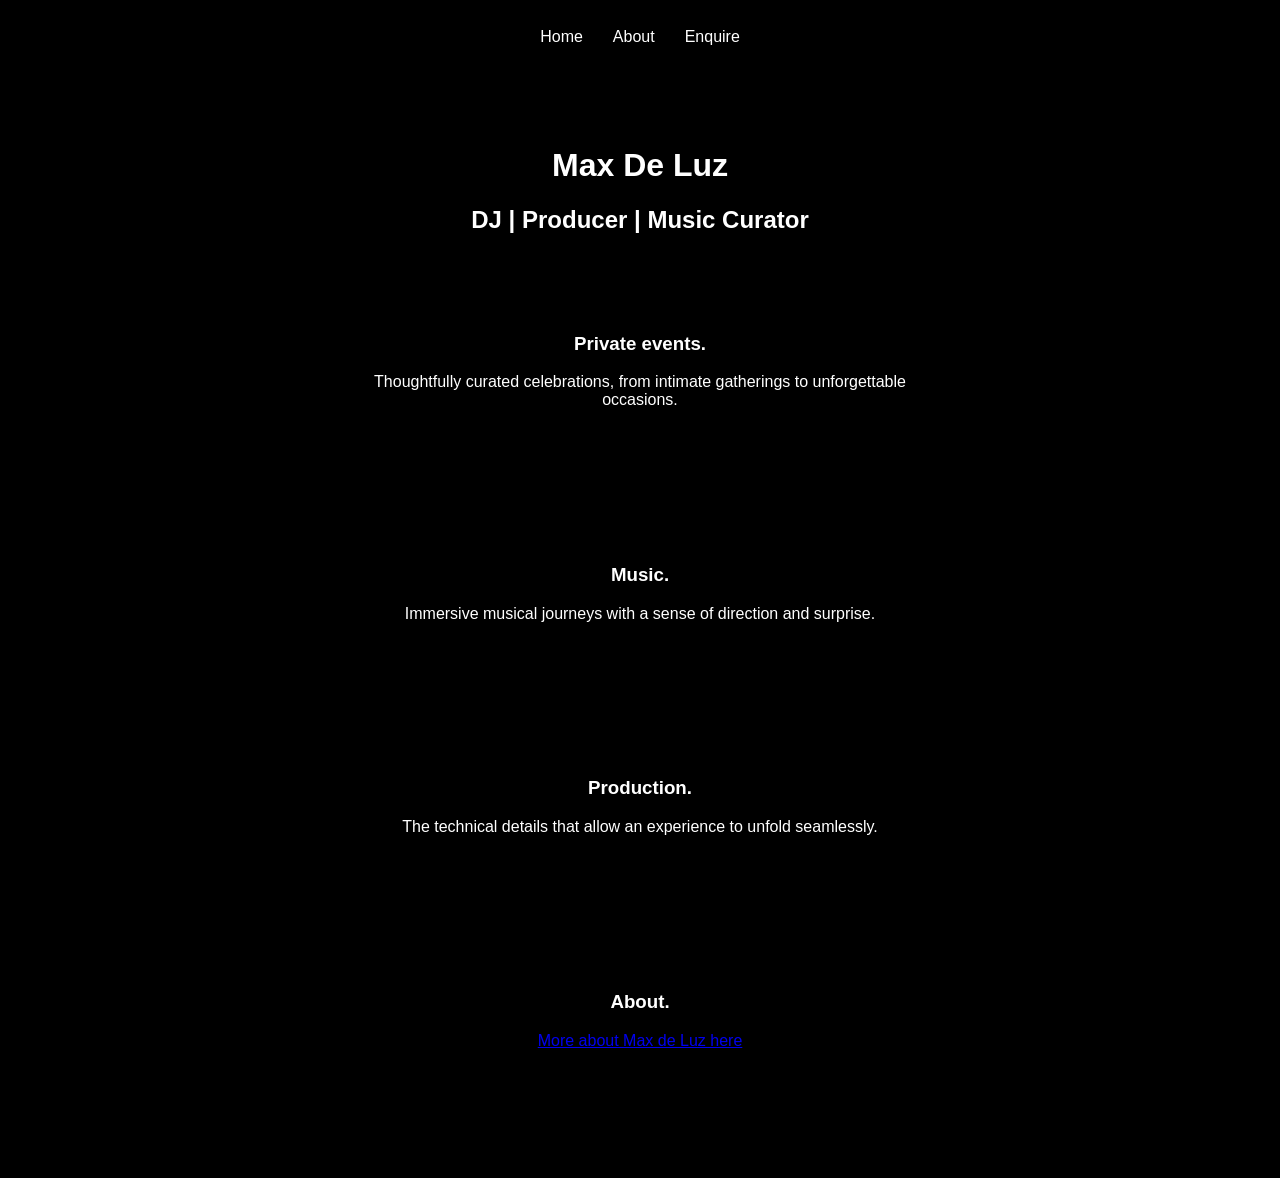
==== index.html @ c05750f9 "Add files via upload" ====
<!DOCTYPE html><html><head><link rel="stylesheet" href="style.css"></head><body><nav><a href="index.html">Home</a><a href="about.html">About</a><a href="enquire.html">Enquire</a></nav><main class="fade"><h1>Max De Luz</h1><h2>DJ | Producer | Music Curator</h2><section><h3>Private events.</h3><p>Thoughtfully curated celebrations, from intimate gatherings to unforgettable occasions.</p></section><section><h3>Music.</h3><p>Immersive musical journeys with a sense of direction and surprise.</p></section><section><h3>Production.</h3><p>The technical details that allow an experience to unfold seamlessly.</p></section><section><h3>About.</h3><a href="about.html">More about Max de Luz here</a></section></main><script src="script.js"></script></body></html>
---- style.css ----
body{background:#000;color:#fff;font-family:Helvetica,sans-serif;text-align:center}nav{padding:20px}nav a{color:#fff;margin:0 15px;text-decoration:none}main{max-width:600px;margin:0 auto;padding:60px 20px}section{padding:60px 0}.fade{opacity:0;transition:opacity 1s}.fade.visible{opacity:1}input,textarea,button{display:block;width:100%;margin:10px 0;padding:12px;background:#111;color:#fff;border:1px solid #333}
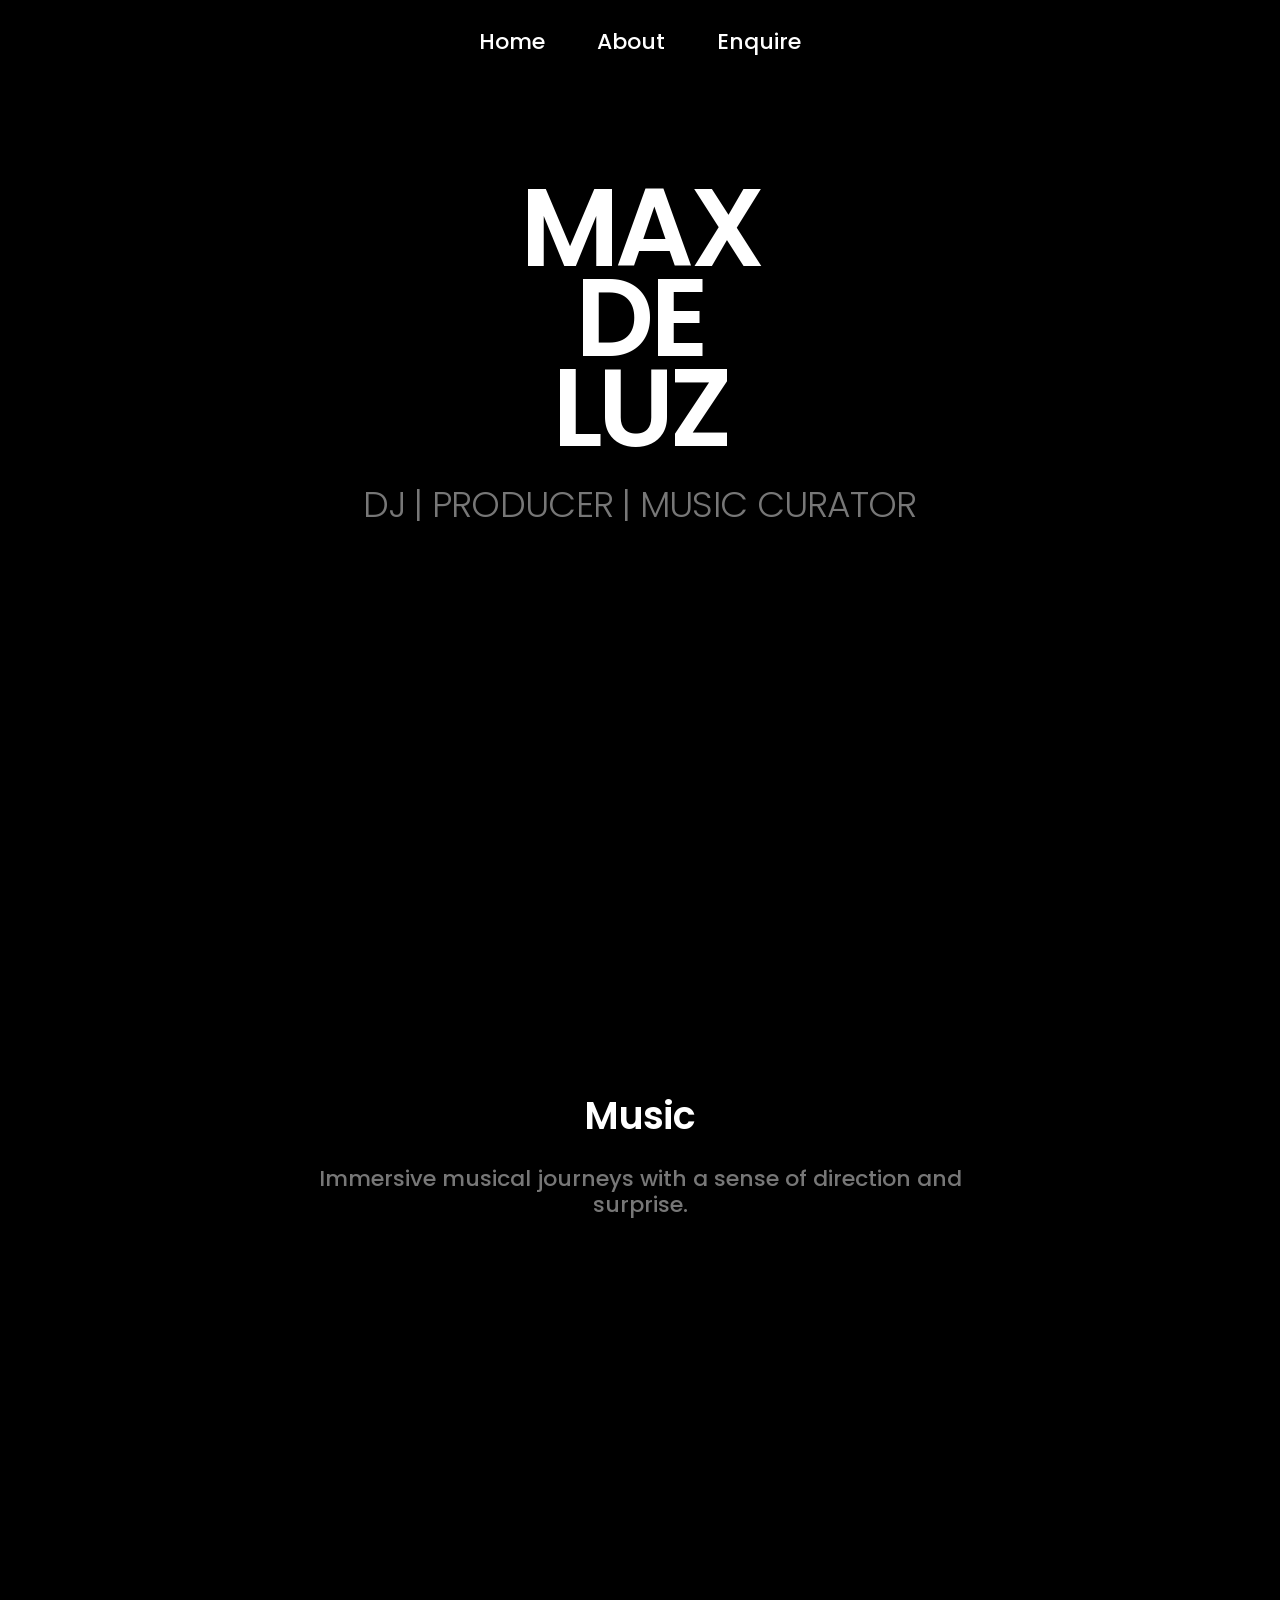
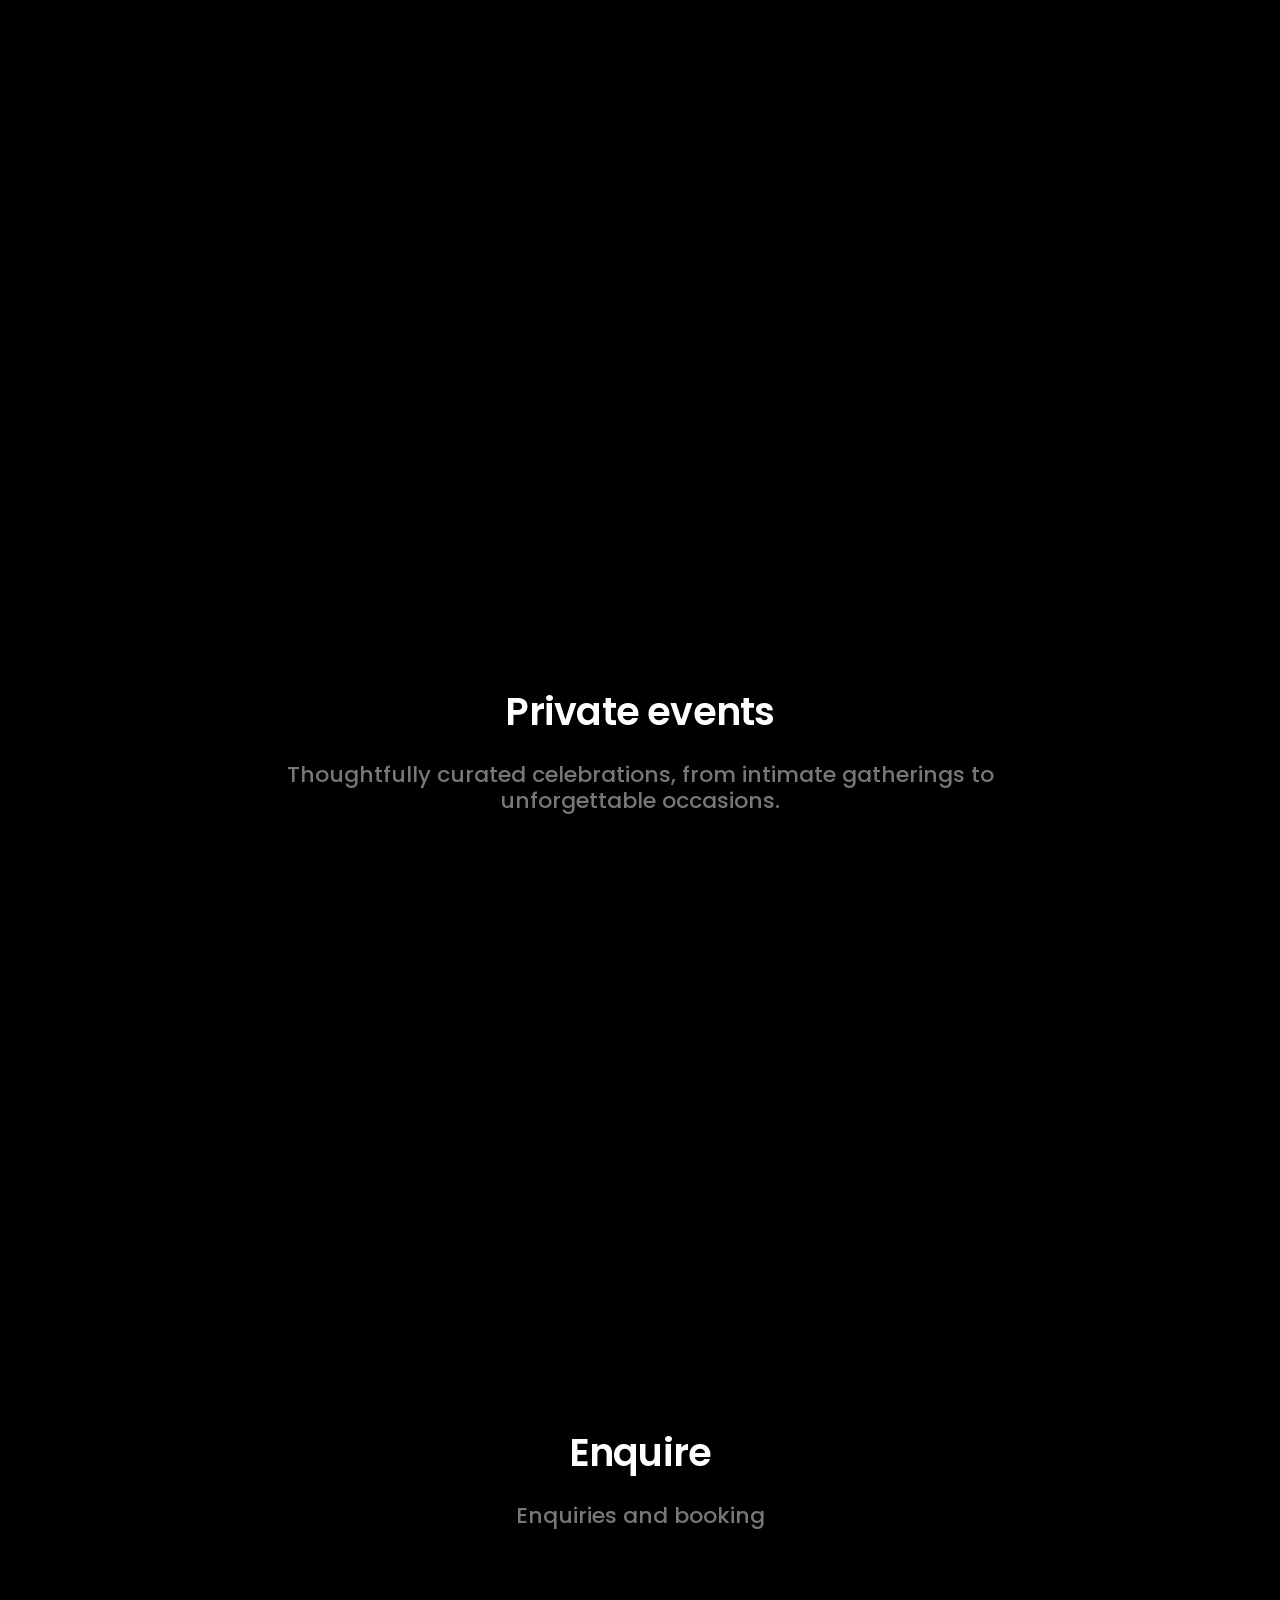
==== commit 25dbb843: "Add files via upload" ====
--- a/index.html
+++ b/index.html
@@ -1 +1,31 @@
-<!DOCTYPE html><html><head><link rel="stylesheet" href="style.css"></head><body><nav><a href="index.html">Home</a><a href="about.html">About</a><a href="enquire.html">Enquire</a></nav><main class="fade"><h1>Max De Luz</h1><h2>DJ | Producer | Music Curator</h2><section><h3>Private events.</h3><p>Thoughtfully curated celebrations, from intimate gatherings to unforgettable occasions.</p></section><section><h3>Music.</h3><p>Immersive musical journeys with a sense of direction and surprise.</p></section><section><h3>Production.</h3><p>The technical details that allow an experience to unfold seamlessly.</p></section><section><h3>About.</h3><a href="about.html">More about Max de Luz here</a></section></main><script src="script.js"></script></body></html>+<!DOCTYPE html>
+<html lang="en">
+<head>
+<meta charset="UTF-8">
+<meta name="viewport" content="width=device-width, initial-scale=1.0">
+<title>Max de Luz</title>
+<link rel="preconnect" href="https://fonts.googleapis.com">
+<link rel="preconnect" href="https://fonts.gstatic.com" crossorigin>
+<link href="https://fonts.googleapis.com/css2?family=Poppins:wght@200;300;500;600&display=swap" rel="stylesheet">
+<link rel="stylesheet" href="style.css">
+</head>
+<body>
+<nav>
+<a href="index.html">Home</a>
+<a href="about.html">About</a>
+<a href="enquire.html">Enquire</a>
+</nav>
+
+<section class="hero">
+<div class="logo">MAX<br>DE<br>LUZ</div>
+<div class="subtitle">DJ | PRODUCER | MUSIC CURATOR</div>
+</section>
+
+<section class="belt fade"><div><h3>Music</h3><p>Immersive musical journeys with a sense of direction and surprise.</p></div></section>
+<section class="belt fade"><div><h3>Production</h3><p>The technical details that allow an experience to unfold seamlessly.</p></div></section>
+<section class="belt fade"><div><h3>Private events</h3><p>Thoughtfully curated celebrations, from intimate gatherings to unforgettable occasions.</p></div></section>
+<section class="belt fade enquire-belt"><div><h3>Enquire</h3><p><a class="enquire-link" href="enquire.html">Enquiries and booking</a></p></div></section>
+
+<script src="script.js"></script>
+</body>
+</html>
--- a/style.css
+++ b/style.css
@@ -1 +1 @@
-body{background:#000;color:#fff;font-family:Helvetica,sans-serif;text-align:center}nav{padding:20px}nav a{color:#fff;margin:0 15px;text-decoration:none}main{max-width:600px;margin:0 auto;padding:60px 20px}section{padding:60px 0}.fade{opacity:0;transition:opacity 1s}.fade.visible{opacity:1}input,textarea,button{display:block;width:100%;margin:10px 0;padding:12px;background:#111;color:#fff;border:1px solid #333}+body{margin:0;background:#000;color:#fff;font-family:Poppins,sans-serif;}nav{position:fixed;top:0;left:0;width:100%;padding:25px 0;background:#000;text-align:center;z-index:1000;}nav a{color:#fff;text-decoration:none;margin:0 24px;font-size:22px;font-weight:500;}section{min-height:62vh;display:flex;justify-content:center;align-items:center;text-align:center;padding:20px;}.hero{min-height:75vh;margin-bottom:14.5vh;display:flex;flex-direction:column;justify-content:center;align-items:center;text-align:center;padding:20px;}.logo{text-transform:uppercase;font-size:110px;font-weight:600;line-height:.82;letter-spacing:-.04em;}.subtitle{margin-top:24px;color:#777;font-size:36px;font-weight:300;letter-spacing:-.02em;}.belt h3,.about-page h1,.enquire-page h1{font-size:38px;font-weight:600;letter-spacing:-.02em;margin-bottom:18px;}.belt div{max-width:720px;}.belt p,.enquire-link{font-size:22px;font-weight:500;color:#777;text-decoration:none;line-height:1.2;}.enquire-link:hover{color:#fff;}.enquire-belt{margin-top:14.5vh;}.fade{opacity:0;transition:opacity .45s ease-out;}.fade.visible{opacity:1;}.about-page,.enquire-page{padding:140px 20px 100px;display:flex;flex-direction:column;align-items:center;}.about-copy,.intro{max-width:900px;}.about-copy p,.intro{font-size:22px;font-weight:200;color:#777;line-height:1.2;letter-spacing:-.01em;text-align:center;margin:0 0 36px;}.enquiry-form{width:100%;max-width:420px;display:flex;flex-direction:column;}.enquiry-form label{font-size:14px;font-weight:300;color:#fff;margin-bottom:8px;}.enquiry-form input,.enquiry-form textarea{background:#000;border:1px solid #333;border-radius:10px;padding:16px;font-family:Poppins,sans-serif;font-size:16px;font-weight:300;color:#fff;margin-bottom:24px;}.enquiry-form input::placeholder,.enquiry-form textarea::placeholder{color:#777;}.enquiry-form textarea{height:140px;resize:none;}button{background:#fff;color:#000;border:none;border-radius:10px;padding:16px;font-family:Poppins,sans-serif;font-size:16px;font-weight:500;cursor:pointer;transition:opacity .2s;}button:hover{opacity:.85;}@media(max-width:768px){nav a{font-size:18px;margin:0 14px;}.hero{margin-bottom:12vh;}.logo{font-size:68px;}.subtitle{font-size:24px;margin-top:18px;}.enquire-belt{margin-top:12vh;}.belt h3,.about-page h1,.enquire-page h1{font-size:32px;}.belt div,.about-copy,.intro,.enquiry-form{max-width:90%;}.belt p,.enquire-link,.about-copy p,.intro{font-size:18px;}}
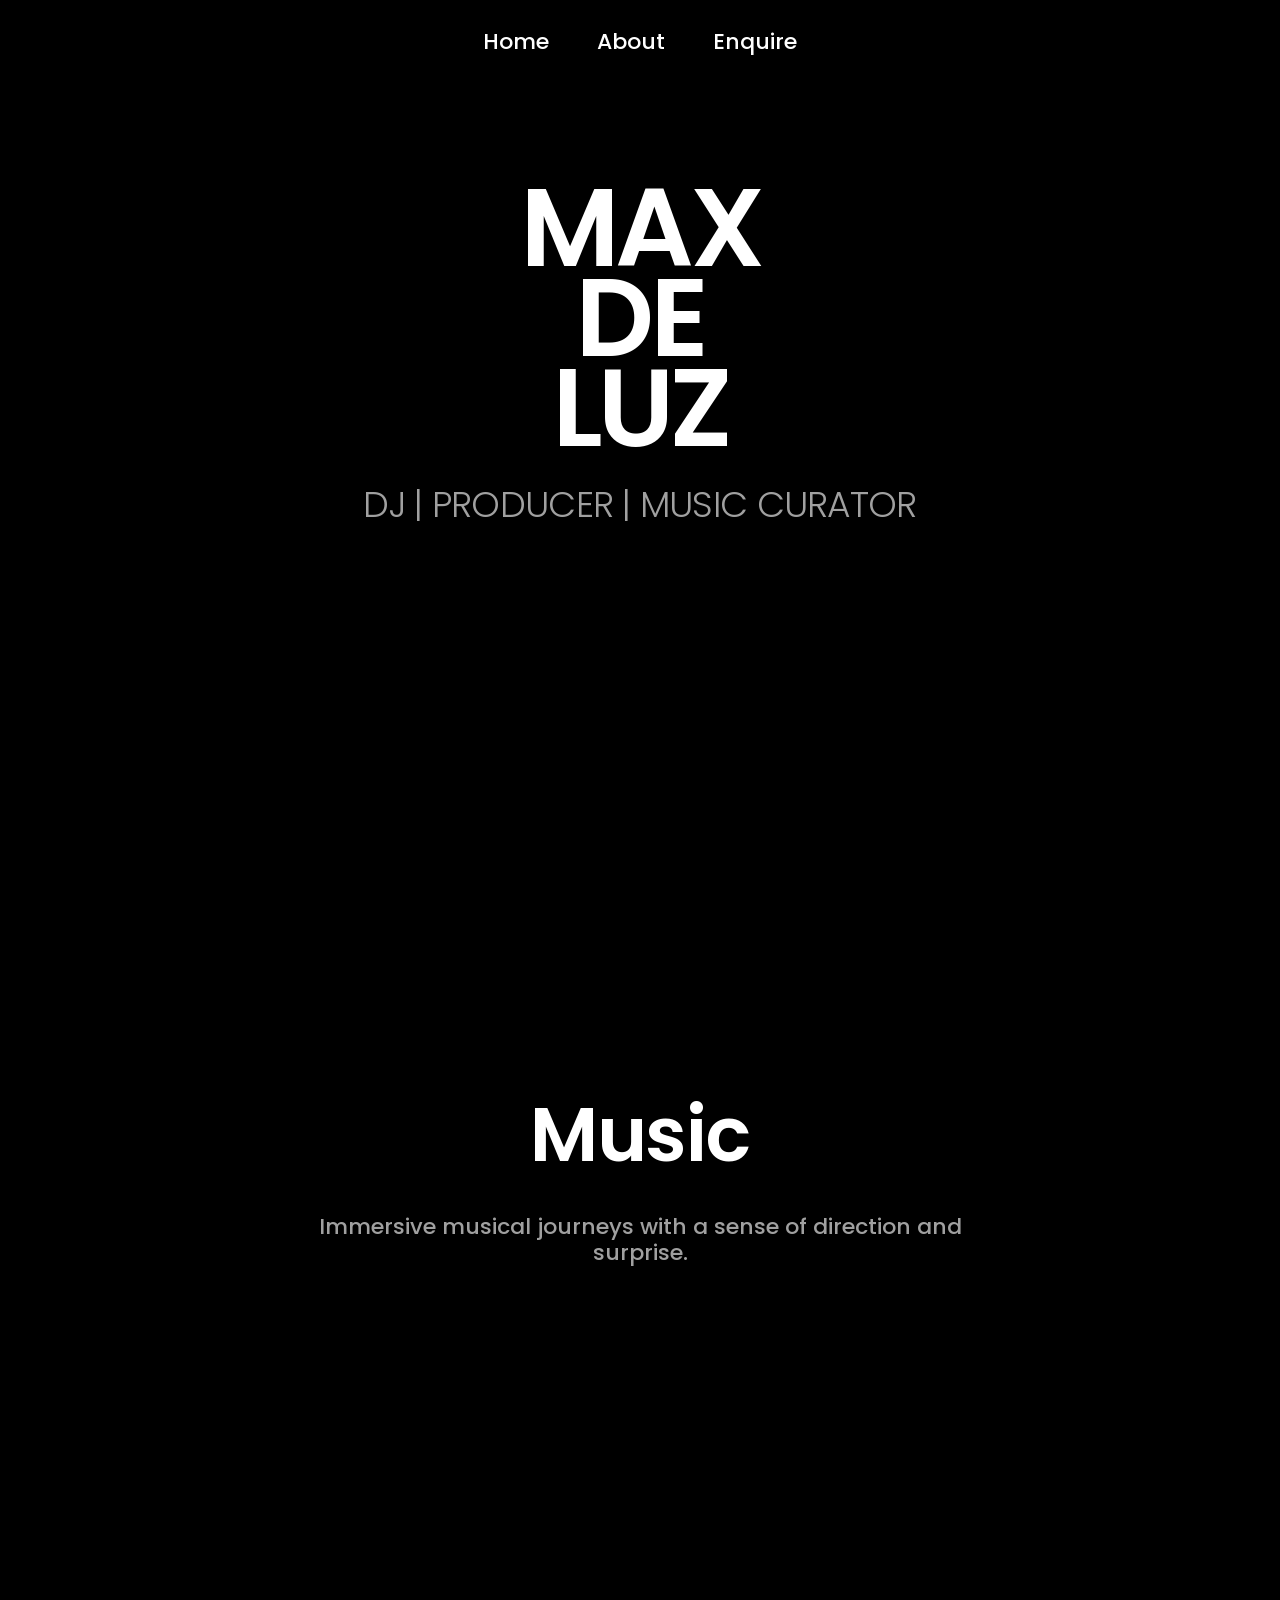
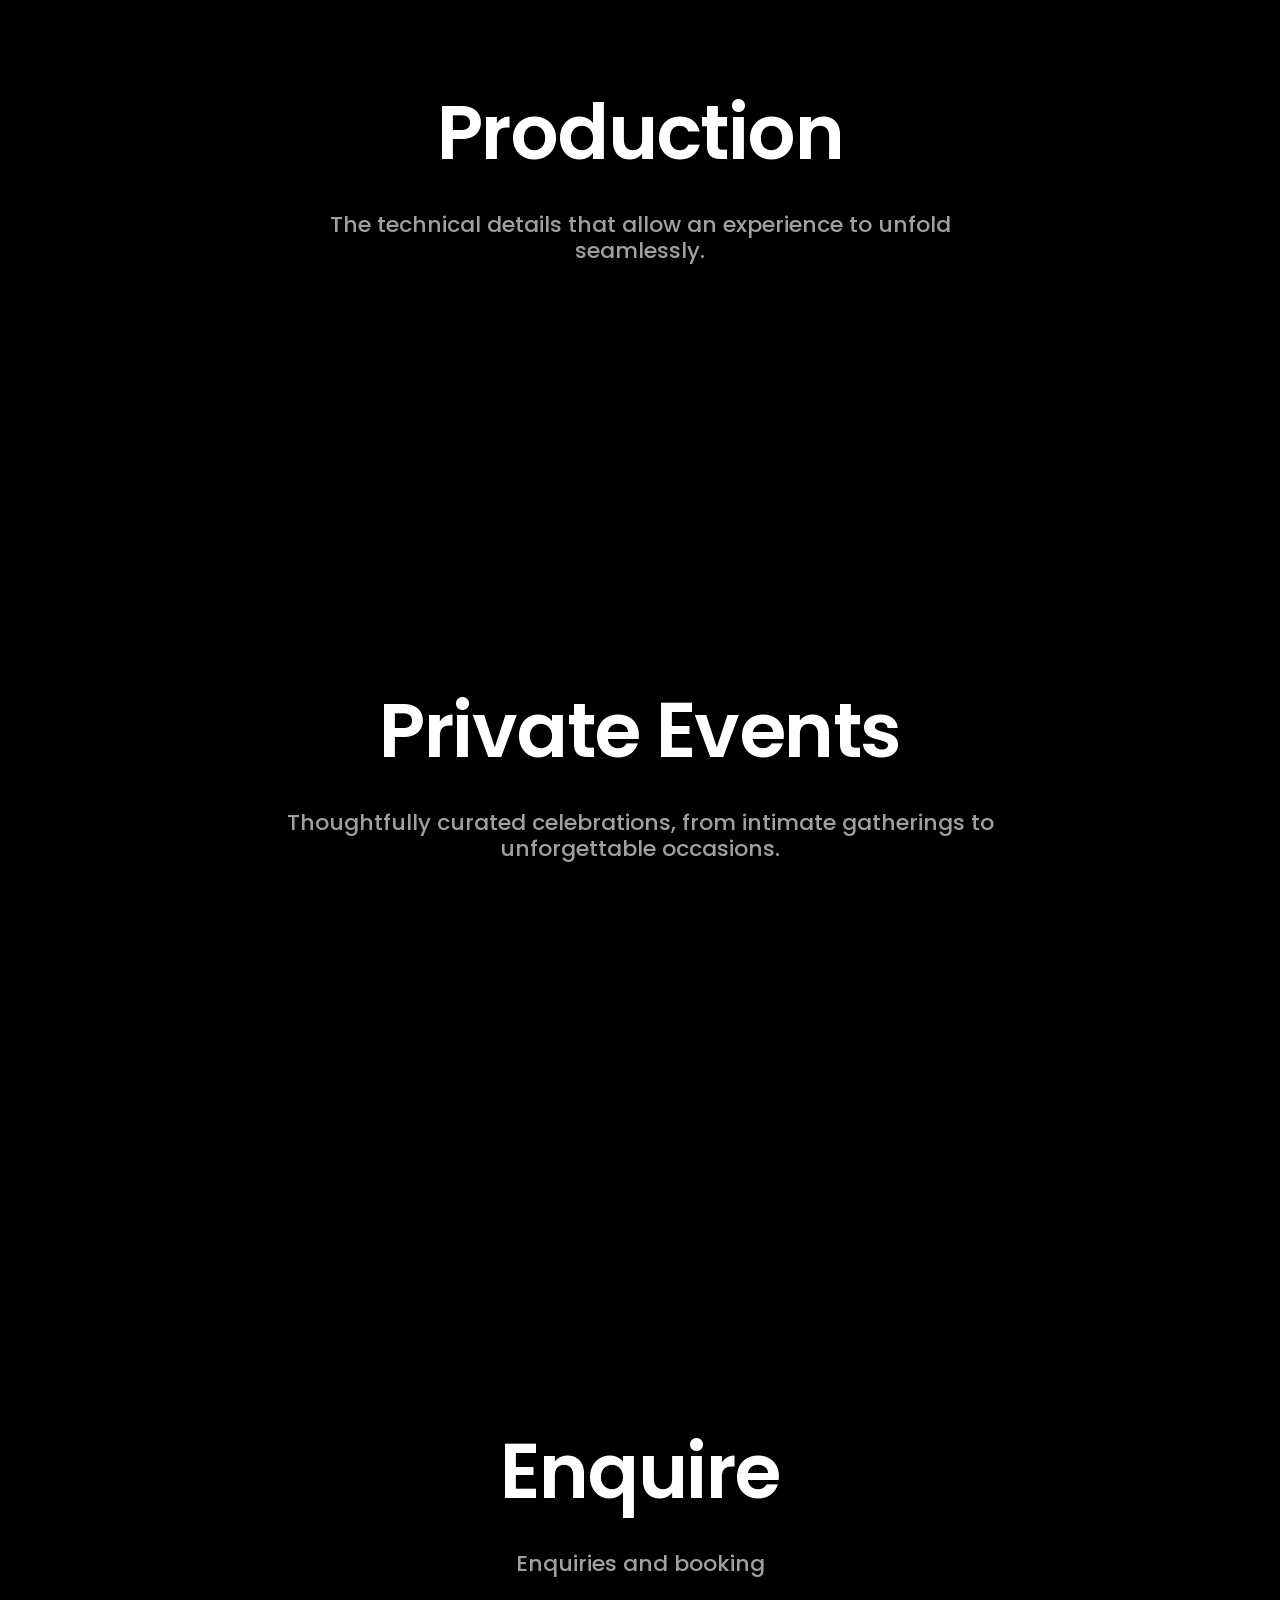
==== commit fe339ab3: "Add files via upload" ====
--- a/index.html
+++ b/index.html
@@ -10,22 +10,11 @@
 <link rel="stylesheet" href="style.css">
 </head>
 <body>
-<nav>
-<a href="index.html">Home</a>
-<a href="about.html">About</a>
-<a href="enquire.html">Enquire</a>
-</nav>
-
-<section class="hero">
-<div class="logo">MAX<br>DE<br>LUZ</div>
-<div class="subtitle">DJ | PRODUCER | MUSIC CURATOR</div>
-</section>
-
+<nav><a href="index.html">Home</a><a href="about.html">About</a><a href="enquire.html">Enquire</a></nav>
+<section class="hero"><div class="logo">MAX<br>DE<br>LUZ</div><div class="subtitle">DJ | PRODUCER | MUSIC CURATOR</div></section>
 <section class="belt fade"><div><h3>Music</h3><p>Immersive musical journeys with a sense of direction and surprise.</p></div></section>
 <section class="belt fade"><div><h3>Production</h3><p>The technical details that allow an experience to unfold seamlessly.</p></div></section>
-<section class="belt fade"><div><h3>Private events</h3><p>Thoughtfully curated celebrations, from intimate gatherings to unforgettable occasions.</p></div></section>
+<section class="belt fade"><div><h3>Private Events</h3><p>Thoughtfully curated celebrations, from intimate gatherings to unforgettable occasions.</p></div></section>
 <section class="belt fade enquire-belt"><div><h3>Enquire</h3><p><a class="enquire-link" href="enquire.html">Enquiries and booking</a></p></div></section>
-
 <script src="script.js"></script>
-</body>
-</html>+</body></html>
--- a/style.css
+++ b/style.css
@@ -1 +1 @@
-body{margin:0;background:#000;color:#fff;font-family:Poppins,sans-serif;}nav{position:fixed;top:0;left:0;width:100%;padding:25px 0;background:#000;text-align:center;z-index:1000;}nav a{color:#fff;text-decoration:none;margin:0 24px;font-size:22px;font-weight:500;}section{min-height:62vh;display:flex;justify-content:center;align-items:center;text-align:center;padding:20px;}.hero{min-height:75vh;margin-bottom:14.5vh;display:flex;flex-direction:column;justify-content:center;align-items:center;text-align:center;padding:20px;}.logo{text-transform:uppercase;font-size:110px;font-weight:600;line-height:.82;letter-spacing:-.04em;}.subtitle{margin-top:24px;color:#777;font-size:36px;font-weight:300;letter-spacing:-.02em;}.belt h3,.about-page h1,.enquire-page h1{font-size:38px;font-weight:600;letter-spacing:-.02em;margin-bottom:18px;}.belt div{max-width:720px;}.belt p,.enquire-link{font-size:22px;font-weight:500;color:#777;text-decoration:none;line-height:1.2;}.enquire-link:hover{color:#fff;}.enquire-belt{margin-top:14.5vh;}.fade{opacity:0;transition:opacity .45s ease-out;}.fade.visible{opacity:1;}.about-page,.enquire-page{padding:140px 20px 100px;display:flex;flex-direction:column;align-items:center;}.about-copy,.intro{max-width:900px;}.about-copy p,.intro{font-size:22px;font-weight:200;color:#777;line-height:1.2;letter-spacing:-.01em;text-align:center;margin:0 0 36px;}.enquiry-form{width:100%;max-width:420px;display:flex;flex-direction:column;}.enquiry-form label{font-size:14px;font-weight:300;color:#fff;margin-bottom:8px;}.enquiry-form input,.enquiry-form textarea{background:#000;border:1px solid #333;border-radius:10px;padding:16px;font-family:Poppins,sans-serif;font-size:16px;font-weight:300;color:#fff;margin-bottom:24px;}.enquiry-form input::placeholder,.enquiry-form textarea::placeholder{color:#777;}.enquiry-form textarea{height:140px;resize:none;}button{background:#fff;color:#000;border:none;border-radius:10px;padding:16px;font-family:Poppins,sans-serif;font-size:16px;font-weight:500;cursor:pointer;transition:opacity .2s;}button:hover{opacity:.85;}@media(max-width:768px){nav a{font-size:18px;margin:0 14px;}.hero{margin-bottom:12vh;}.logo{font-size:68px;}.subtitle{font-size:24px;margin-top:18px;}.enquire-belt{margin-top:12vh;}.belt h3,.about-page h1,.enquire-page h1{font-size:32px;}.belt div,.about-copy,.intro,.enquiry-form{max-width:90%;}.belt p,.enquire-link,.about-copy p,.intro{font-size:18px;}}+body{margin:0;background:#000;color:#fff;font-family:Poppins,sans-serif;}nav{position:fixed;top:0;left:0;width:100%;padding:25px 0;background:#000;text-align:center;z-index:1000;}nav a{color:#fff;text-decoration:none;margin:0 24px;font-size:22px;font-weight:500;}section{min-height:62vh;display:flex;justify-content:center;align-items:center;text-align:center;padding:20px;}.hero{min-height:75vh;margin-bottom:14.5vh;display:flex;flex-direction:column;justify-content:center;align-items:center;text-align:center;padding:20px;}.logo{text-transform:uppercase;font-size:110px;font-weight:600;line-height:.82;letter-spacing:-.04em;}.subtitle{margin-top:24px;color:#A0A0A0;font-size:36px;font-weight:300;letter-spacing:-.02em;}.belt h3,.about-page h1,.enquire-page h1{font-size:76px;font-weight:600;letter-spacing:-.02em;margin-bottom:18px;}.belt div{max-width:720px;}.belt p,.enquire-link{font-size:22px;font-weight:500;color:#A0A0A0;text-decoration:none;line-height:1.2;}.enquire-link:hover{color:#fff;}.enquire-belt{margin-top:14.5vh;}.fade{opacity:0;transition:opacity .45s ease-out;}.fade.visible{opacity:1;}.about-page,.enquire-page{padding:140px 20px 100px;display:flex;flex-direction:column;align-items:center;}.about-copy,.intro{max-width:900px;}.about-copy p,.intro{font-size:22px;font-weight:200;color:#A0A0A0;line-height:1.2;letter-spacing:-.01em;text-align:center;margin:0 0 36px;}.enquiry-form{width:100%;max-width:420px;display:flex;flex-direction:column;}.enquiry-form label{font-size:14px;font-weight:300;color:#fff;margin-bottom:8px;}.enquiry-form input,.enquiry-form textarea{background:#000;border:1px solid #333;border-radius:10px;padding:16px;font-family:Poppins,sans-serif;font-size:16px;font-weight:300;color:#fff;margin-bottom:24px;}.enquiry-form input::placeholder,.enquiry-form textarea::placeholder{color:#A0A0A0;}.enquiry-form textarea{height:140px;resize:none;}button{background:#fff;color:#000;border:none;border-radius:10px;padding:16px;font-family:Poppins,sans-serif;font-size:16px;font-weight:500;cursor:pointer;transition:opacity .2s;}button:hover{opacity:.85;}.about-image{margin-top:0;display:flex;justify-content:center;}.about-image img{width:100%;max-width:700px;height:auto;display:block;}@media(max-width:768px){nav a{font-size:18px;margin:0 14px;}.hero{margin-bottom:2vh;}section{min-height:45vh;}.logo{font-size:68px;}.subtitle{font-size:24px;margin-top:18px;}.enquire-belt{margin-top:4vh;}.belt h3,.about-page h1,.enquire-page h1{font-size:48px;}.belt div,.about-copy,.intro,.enquiry-form{max-width:90%;}.belt p,.enquire-link,.about-copy p,.intro{font-size:18px;}.about-image{margin-top:0;}.about-image img{max-width:100%;}}
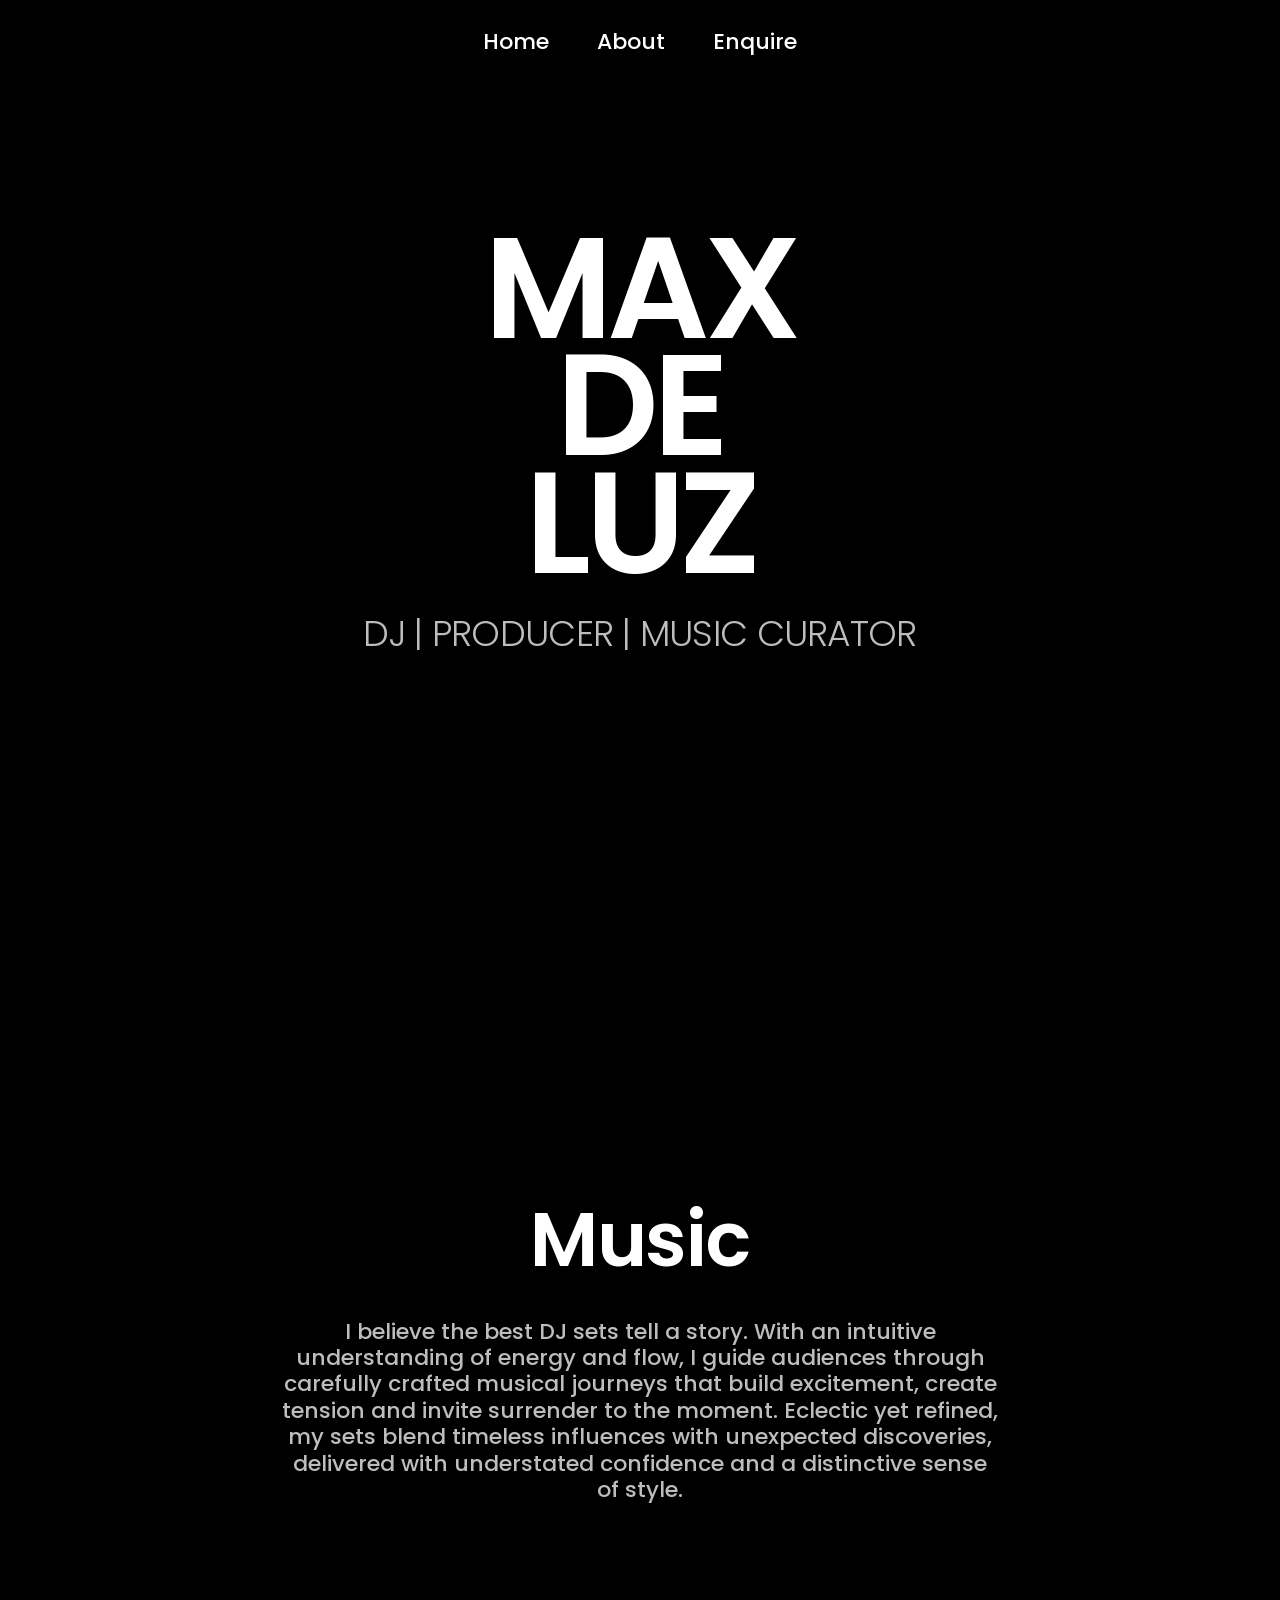
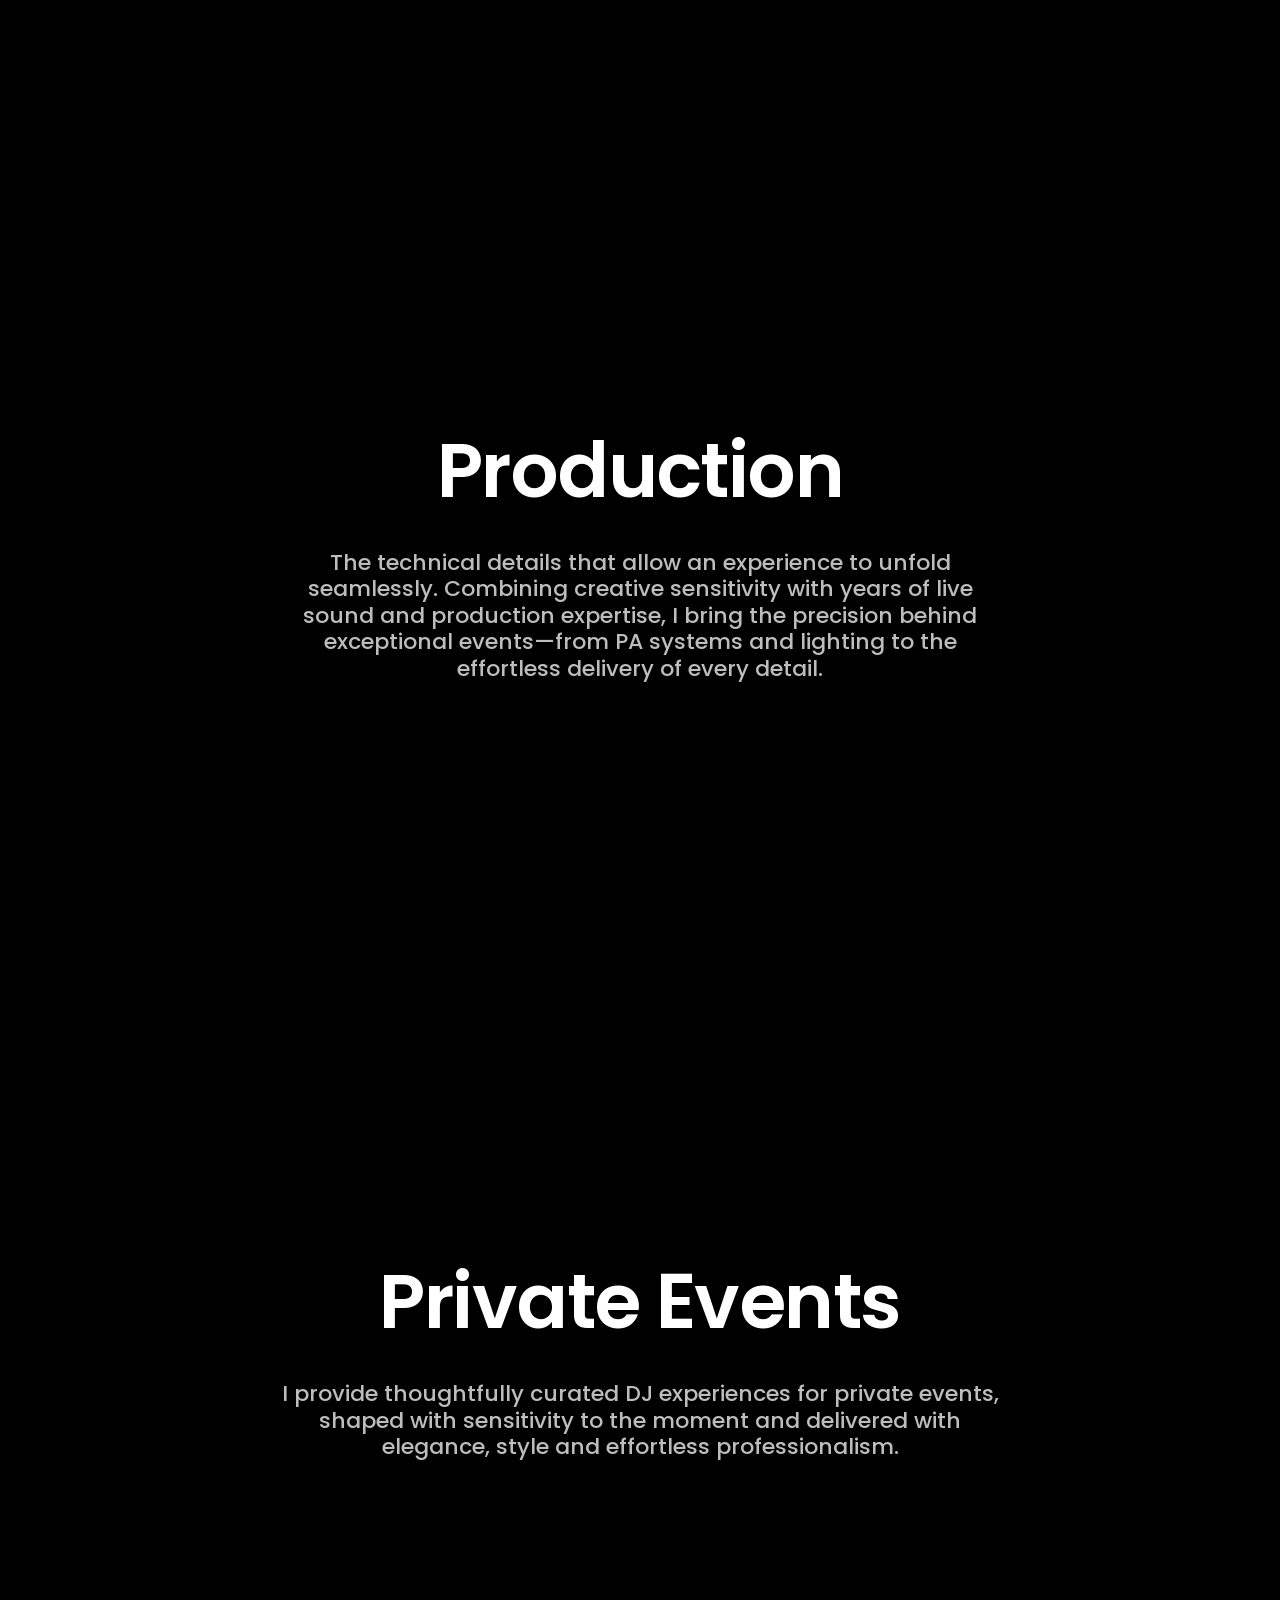
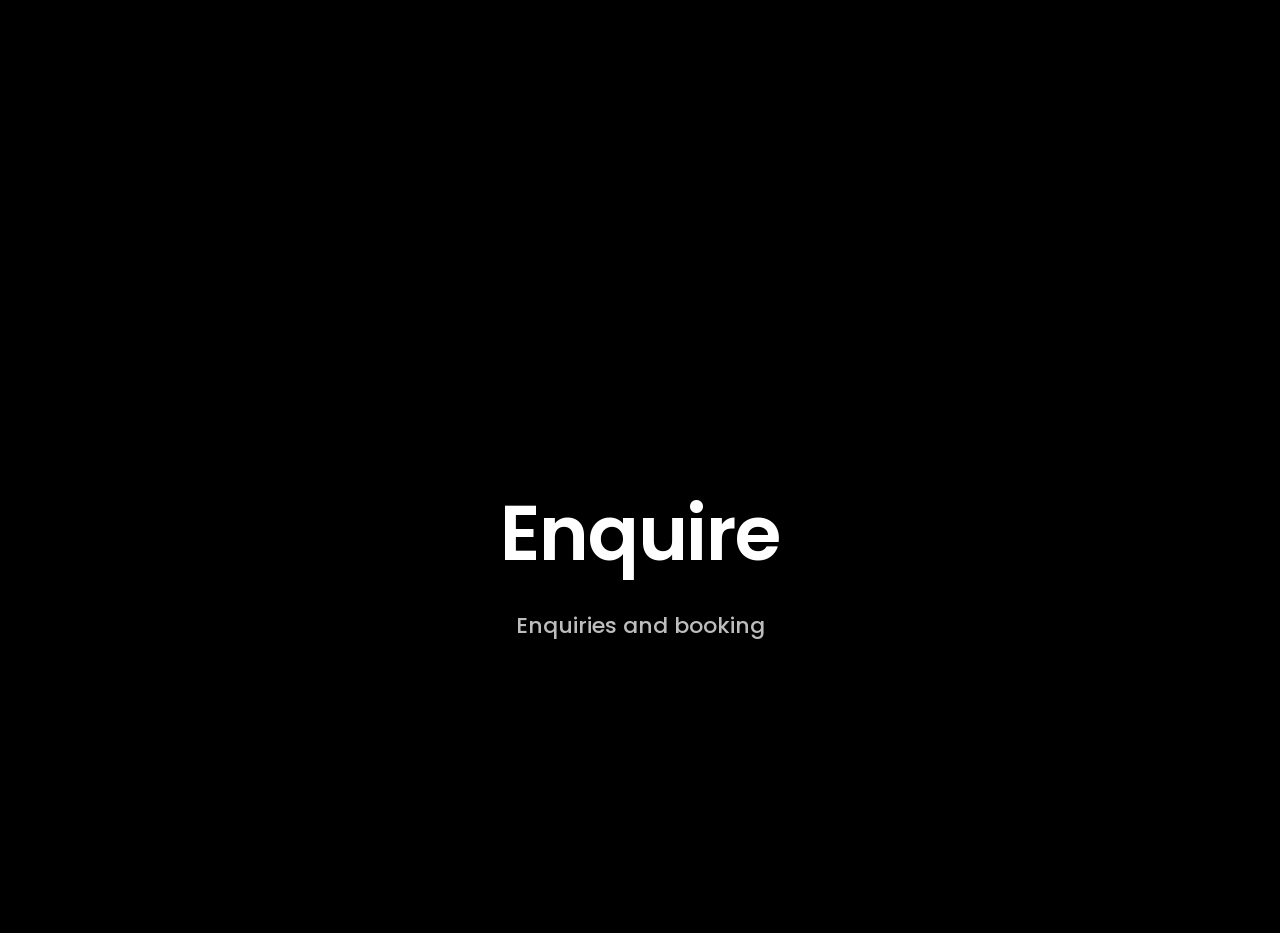
==== commit baa092c5: "Update index.html" ====
--- a/index.html
+++ b/index.html
@@ -12,9 +12,9 @@
 <body>
 <nav><a href="index.html">Home</a><a href="about.html">About</a><a href="enquire.html">Enquire</a></nav>
 <section class="hero"><div class="logo">MAX<br>DE<br>LUZ</div><div class="subtitle">DJ | PRODUCER | MUSIC CURATOR</div></section>
-<section class="belt fade"><div><h3>Music</h3><p>Immersive musical journeys with a sense of direction and surprise.</p></div></section>
-<section class="belt fade"><div><h3>Production</h3><p>The technical details that allow an experience to unfold seamlessly.</p></div></section>
-<section class="belt fade"><div><h3>Private Events</h3><p>Thoughtfully curated celebrations, from intimate gatherings to unforgettable occasions.</p></div></section>
+<section class="belt fade"><div><h3>Music</h3><p>I believe the best DJ sets tell a story. With an intuitive understanding of energy and flow, I guide audiences through carefully crafted musical journeys that build excitement, create tension and invite surrender to the moment. Eclectic yet refined, my sets blend timeless influences with unexpected discoveries, delivered with understated confidence and a distinctive sense of style. </p></div></section>
+<section class="belt fade"><div><h3>Production</h3><p>The technical details that allow an experience to unfold seamlessly. Combining creative sensitivity with years of live sound and production expertise, I bring the precision behind exceptional events—from PA systems and lighting to the effortless delivery of every detail.</p></div></section>
+<section class="belt fade"><div><h3>Private Events</h3><p>I provide thoughtfully curated DJ experiences for private events, shaped with sensitivity to the moment and delivered with elegance, style and effortless professionalism.</p></div></section>
 <section class="belt fade enquire-belt"><div><h3>Enquire</h3><p><a class="enquire-link" href="enquire.html">Enquiries and booking</a></p></div></section>
 <script src="script.js"></script>
-</body></html>+</body></html>
--- a/style.css
+++ b/style.css
@@ -1 +1,242 @@
-body{margin:0;background:#000;color:#fff;font-family:Poppins,sans-serif;}nav{position:fixed;top:0;left:0;width:100%;padding:25px 0;background:#000;text-align:center;z-index:1000;}nav a{color:#fff;text-decoration:none;margin:0 24px;font-size:22px;font-weight:500;}section{min-height:62vh;display:flex;justify-content:center;align-items:center;text-align:center;padding:20px;}.hero{min-height:75vh;margin-bottom:14.5vh;display:flex;flex-direction:column;justify-content:center;align-items:center;text-align:center;padding:20px;}.logo{text-transform:uppercase;font-size:110px;font-weight:600;line-height:.82;letter-spacing:-.04em;}.subtitle{margin-top:24px;color:#A0A0A0;font-size:36px;font-weight:300;letter-spacing:-.02em;}.belt h3,.about-page h1,.enquire-page h1{font-size:76px;font-weight:600;letter-spacing:-.02em;margin-bottom:18px;}.belt div{max-width:720px;}.belt p,.enquire-link{font-size:22px;font-weight:500;color:#A0A0A0;text-decoration:none;line-height:1.2;}.enquire-link:hover{color:#fff;}.enquire-belt{margin-top:14.5vh;}.fade{opacity:0;transition:opacity .45s ease-out;}.fade.visible{opacity:1;}.about-page,.enquire-page{padding:140px 20px 100px;display:flex;flex-direction:column;align-items:center;}.about-copy,.intro{max-width:900px;}.about-copy p,.intro{font-size:22px;font-weight:200;color:#A0A0A0;line-height:1.2;letter-spacing:-.01em;text-align:center;margin:0 0 36px;}.enquiry-form{width:100%;max-width:420px;display:flex;flex-direction:column;}.enquiry-form label{font-size:14px;font-weight:300;color:#fff;margin-bottom:8px;}.enquiry-form input,.enquiry-form textarea{background:#000;border:1px solid #333;border-radius:10px;padding:16px;font-family:Poppins,sans-serif;font-size:16px;font-weight:300;color:#fff;margin-bottom:24px;}.enquiry-form input::placeholder,.enquiry-form textarea::placeholder{color:#A0A0A0;}.enquiry-form textarea{height:140px;resize:none;}button{background:#fff;color:#000;border:none;border-radius:10px;padding:16px;font-family:Poppins,sans-serif;font-size:16px;font-weight:500;cursor:pointer;transition:opacity .2s;}button:hover{opacity:.85;}.about-image{margin-top:0;display:flex;justify-content:center;}.about-image img{width:100%;max-width:700px;height:auto;display:block;}@media(max-width:768px){nav a{font-size:18px;margin:0 14px;}.hero{margin-bottom:2vh;}section{min-height:45vh;}.logo{font-size:68px;}.subtitle{font-size:24px;margin-top:18px;}.enquire-belt{margin-top:4vh;}.belt h3,.about-page h1,.enquire-page h1{font-size:48px;}.belt div,.about-copy,.intro,.enquiry-form{max-width:90%;}.belt p,.enquire-link,.about-copy p,.intro{font-size:18px;}.about-image{margin-top:0;}.about-image img{max-width:100%;}}+body{
+    margin:0;
+    background:#000;
+    color:#fff;
+    font-family:Poppins,sans-serif;
+}
+
+nav{
+    position:fixed;
+    top:0;
+    left:0;
+    width:100%;
+    padding:25px 0;
+    background:#000;
+    text-align:center;
+    z-index:1000;
+}
+
+nav a{
+    color:#fff;
+    text-decoration:none;
+    margin:0 24px;
+    font-size:22px;
+    font-weight:500;
+}
+
+section{
+    min-height:85vh;
+    display:flex;
+    justify-content:center;
+    align-items:center;
+    text-align:center;
+    padding:20px;
+}
+
+.hero{
+    min-height:95vh;
+    display:flex;
+    flex-direction:column;
+    justify-content:center;
+    align-items:center;
+    text-align:center;
+    padding:18px 20px 40px;
+}
+.logo{
+    text-transform:uppercase;
+    font-size:143px;
+    font-weight:600;
+    line-height:.82;
+    letter-spacing:-.04em;
+}
+
+.subtitle{
+    margin-top:24px;
+    color:#BDBDBD;
+    font-size:36px;
+    font-weight:300;
+    letter-spacing:-.02em;
+}
+
+.belt h3,
+.about-page h1,
+.enquire-page h1{
+    font-size:76px;
+    font-weight:600;
+    letter-spacing:-.02em;
+    margin-bottom:18px;
+}
+
+.belt div{
+    max-width:720px;
+}
+
+.belt p,
+.enquire-link{
+    font-size:22px;
+    font-weight:500;
+    color:#BDBDBD;
+    text-decoration:none;
+    line-height:1.2;
+}
+
+.enquire-link:hover{
+    color:#fff;
+}
+
+.fade{
+    opacity:0;
+    transform:translateY(20px);
+    transition:
+        opacity .45s ease,
+        transform .45s ease;
+    will-change: opacity, transform;
+}
+
+.fade.visible{
+    opacity:1;
+    transform:translateY(0);
+}
+.about-page,
+.enquire-page{
+    padding:140px 20px 100px;
+    display:flex;
+    flex-direction:column;
+    align-items:center;
+}
+
+.about-copy,
+.intro{
+    max-width:900px;
+}
+
+.about-copy p,
+.intro{
+    font-size:22px;
+    font-weight:200;
+    color:#BDBDBD;
+    line-height:1.2;
+    letter-spacing:-.01em;
+    text-align:center;
+    margin:0 0 36px;
+}
+
+.enquiry-form{
+    width:100%;
+    max-width:420px;
+    display:flex;
+    flex-direction:column;
+}
+
+.enquiry-form label{
+    font-size:14px;
+    font-weight:300;
+    color:#fff;
+    margin-bottom:8px;
+}
+
+.enquiry-form input,
+.enquiry-form textarea{
+    background:#000;
+    border:1px solid #333;
+    border-radius:10px;
+    padding:16px;
+    font-family:Poppins,sans-serif;
+    font-size:16px;
+    font-weight:300;
+    color:#fff;
+    margin-bottom:24px;
+}
+
+.enquiry-form input::placeholder,
+.enquiry-form textarea::placeholder{
+    color:#BDBDBD;
+}
+
+.enquiry-form textarea{
+    height:140px;
+    resize:none;
+}
+
+button{
+    background:#fff;
+    color:#000;
+    border:none;
+    border-radius:10px;
+    padding:16px;
+    font-family:Poppins,sans-serif;
+    font-size:16px;
+    font-weight:500;
+    cursor:pointer;
+    transition:opacity .2s;
+}
+
+button:hover{
+    opacity:.85;
+}
+
+.about-image{
+    margin-top:0;
+    display:flex;
+    justify-content:center;
+}
+
+.about-image img{
+    width:100%;
+    max-width:700px;
+    height:auto;
+    display:block;
+}
+
+@media(max-width:768px){
+
+    nav a{
+        font-size:18px;
+        margin:0 14px;
+    }
+
+    section{
+        min-height:90vh;
+    }
+
+    .hero{
+        min-height:75vh;
+    }
+
+    .logo{
+        font-size:88px;
+    }
+
+    .subtitle{
+        font-size:24px;
+        margin-top:18px;
+    }
+
+    .belt h3,
+    .about-page h1,
+    .enquire-page h1{
+        font-size:48px;
+    }
+
+    .belt div,
+    .about-copy,
+    .intro,
+    .enquiry-form{
+        max-width:90%;
+    }
+
+    .belt p,
+    .enquire-link,
+    .about-copy p,
+    .intro{
+        font-size:18px;
+    }
+
+    .about-image{
+        margin-top:0;
+    }
+
+    .about-image img{
+        max-width:100%;
+    }
+}
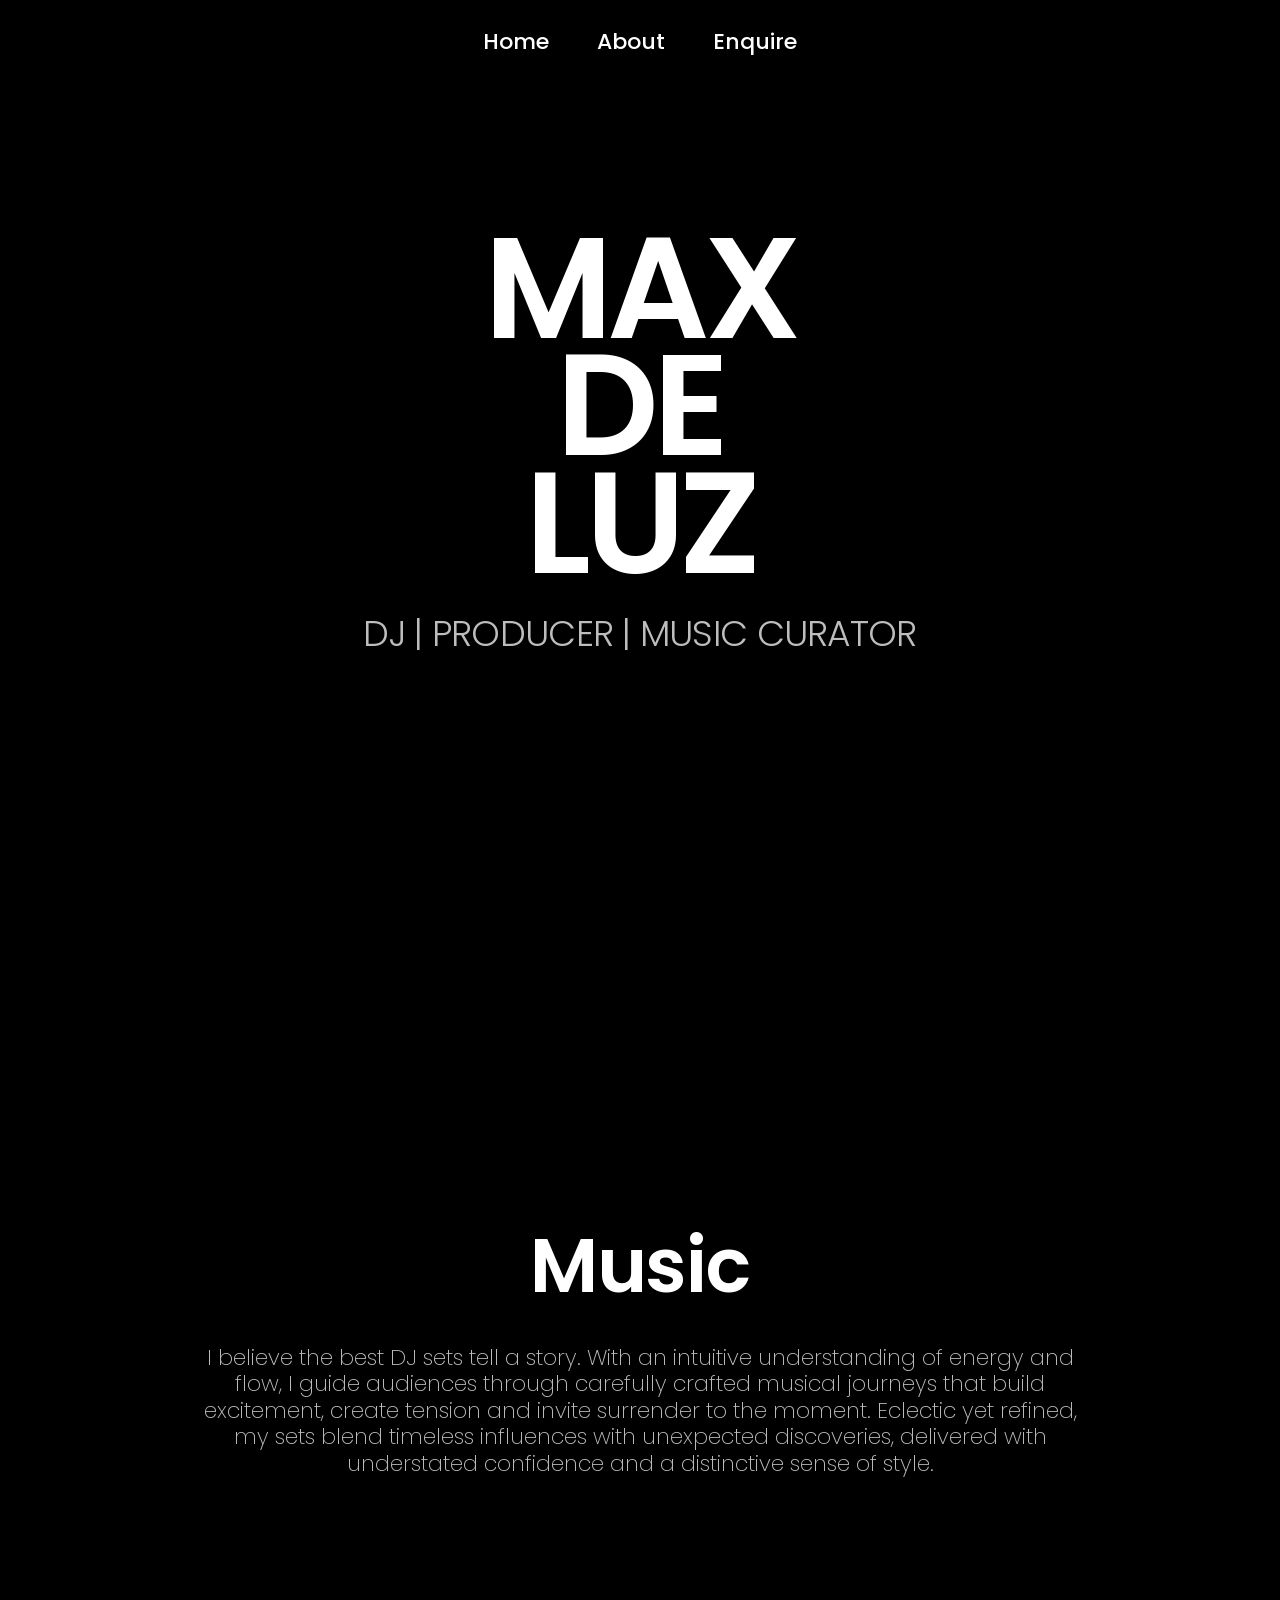
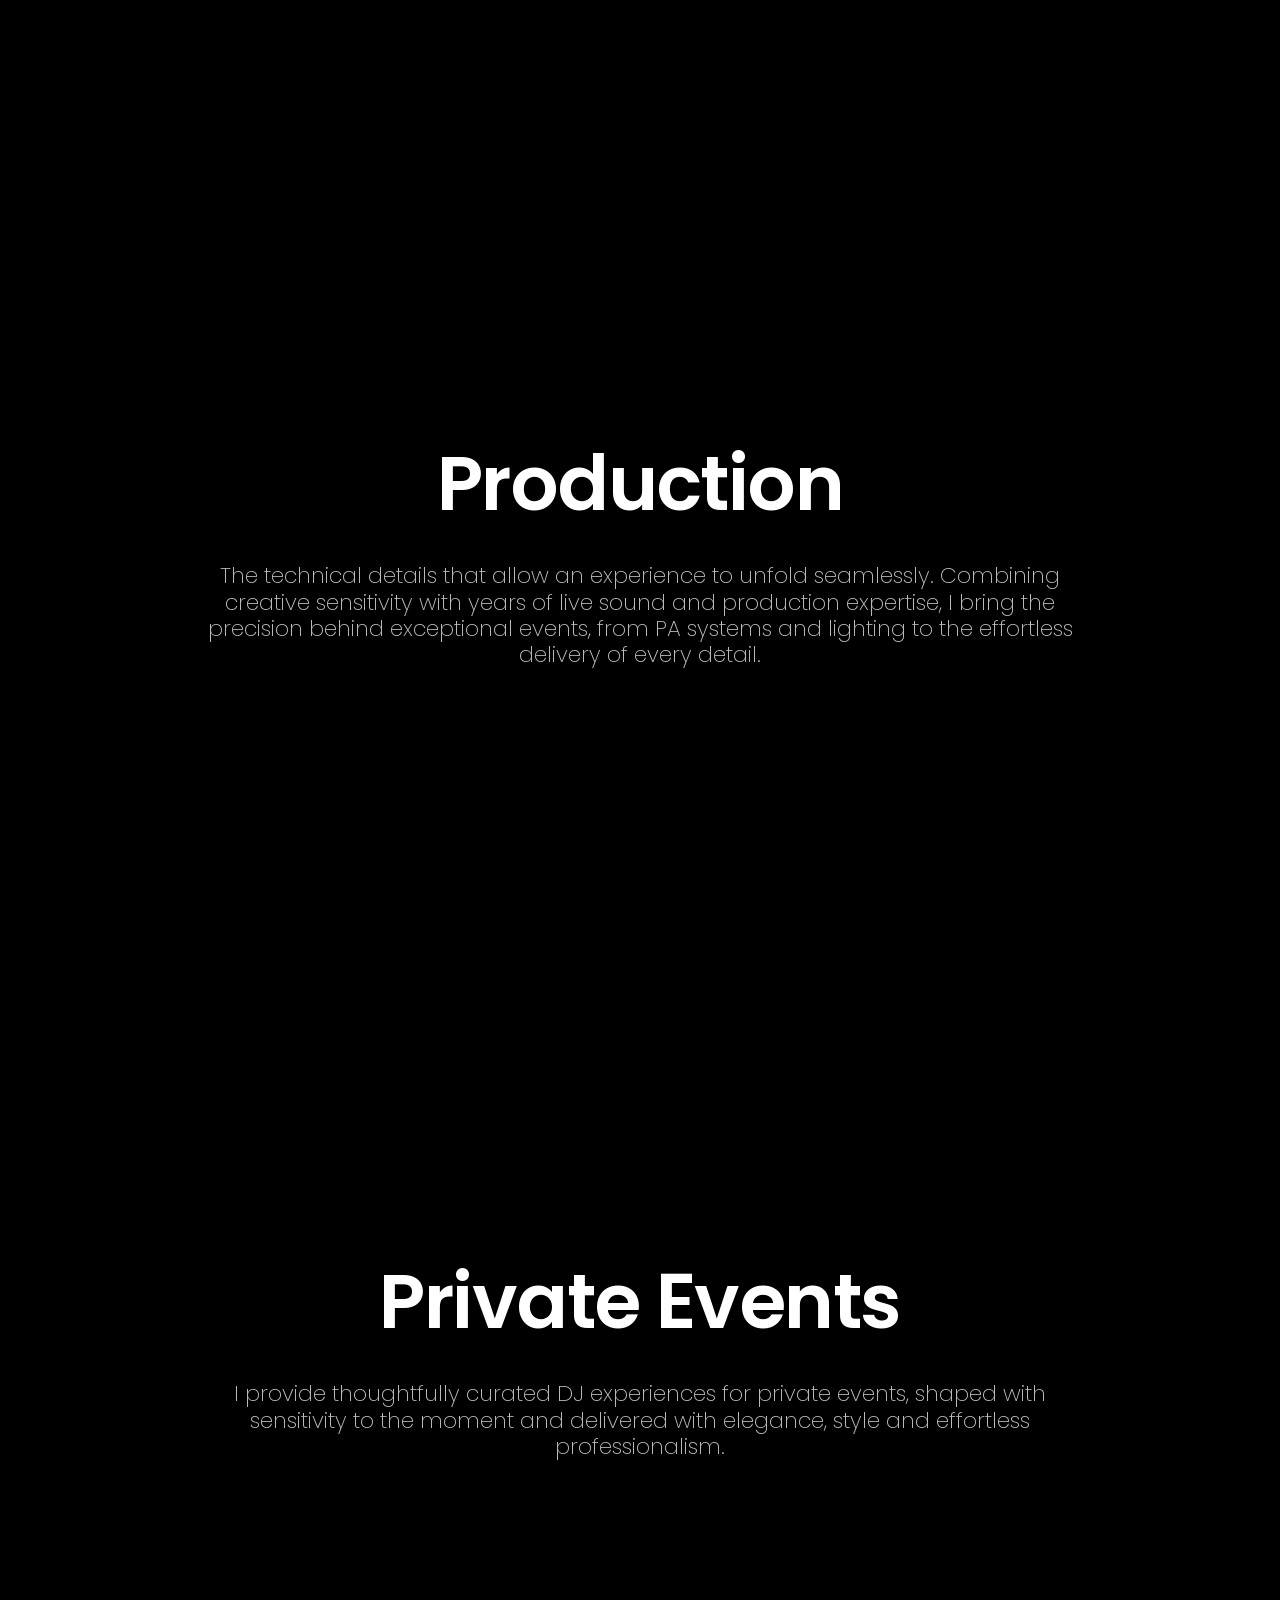
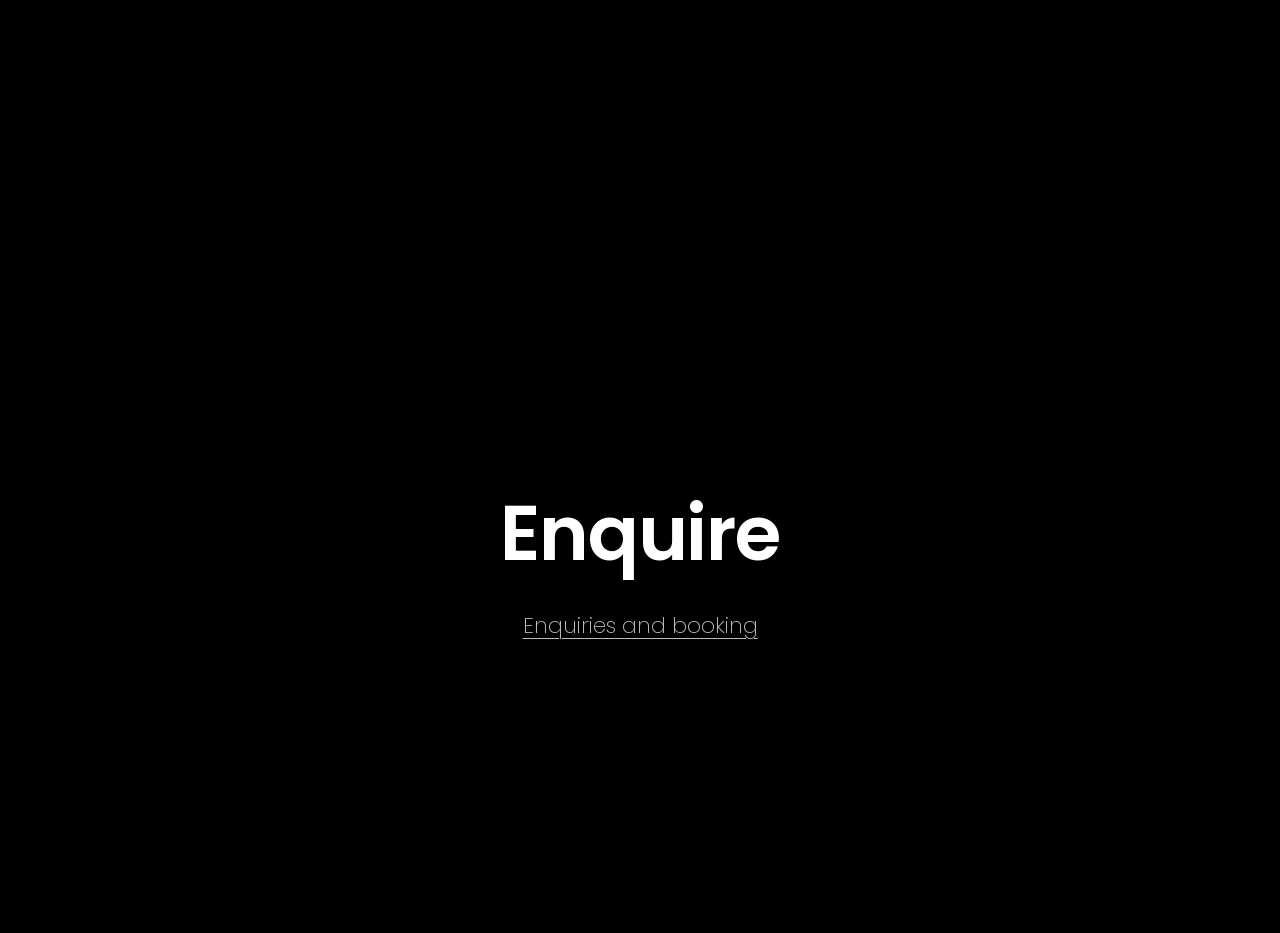
==== commit 270c0402: "Update index.html" ====
--- a/index.html
+++ b/index.html
@@ -13,7 +13,7 @@
 <nav><a href="index.html">Home</a><a href="about.html">About</a><a href="enquire.html">Enquire</a></nav>
 <section class="hero"><div class="logo">MAX<br>DE<br>LUZ</div><div class="subtitle">DJ | PRODUCER | MUSIC CURATOR</div></section>
 <section class="belt fade"><div><h3>Music</h3><p>I believe the best DJ sets tell a story. With an intuitive understanding of energy and flow, I guide audiences through carefully crafted musical journeys that build excitement, create tension and invite surrender to the moment. Eclectic yet refined, my sets blend timeless influences with unexpected discoveries, delivered with understated confidence and a distinctive sense of style. </p></div></section>
-<section class="belt fade"><div><h3>Production</h3><p>The technical details that allow an experience to unfold seamlessly. Combining creative sensitivity with years of live sound and production expertise, I bring the precision behind exceptional events—from PA systems and lighting to the effortless delivery of every detail.</p></div></section>
+<section class="belt fade"><div><h3>Production</h3><p>The technical details that allow an experience to unfold seamlessly. Combining creative sensitivity with years of live sound and production expertise, I bring the precision behind exceptional events, from PA systems and lighting to the effortless delivery of every detail.</p></div></section>
 <section class="belt fade"><div><h3>Private Events</h3><p>I provide thoughtfully curated DJ experiences for private events, shaped with sensitivity to the moment and delivered with elegance, style and effortless professionalism.</p></div></section>
 <section class="belt fade enquire-belt"><div><h3>Enquire</h3><p><a class="enquire-link" href="enquire.html">Enquiries and booking</a></p></div></section>
 <script src="script.js"></script>
--- a/style.css
+++ b/style.css
@@ -68,16 +68,22 @@
 }
 
 .belt div{
-    max-width:720px;
+    max-width:900px;
 }
 
 .belt p,
 .enquire-link{
     font-size:22px;
-    font-weight:500;
-    color:#BDBDBD;
-    text-decoration:none;
+    font-weight:200;
+    color:#BDBDBD;
     line-height:1.2;
+}
+
+.enquire-link{
+    text-decoration:underline;
+    text-underline-offset:5px;
+    text-decoration-thickness:1px;
+    transition:color .25s ease;
 }
 
 .enquire-link:hover{
@@ -176,7 +182,7 @@
 }
 
 .about-image{
-    margin-top:0;
+    margin-top:-36;
     display:flex;
     justify-content:center;
 }
